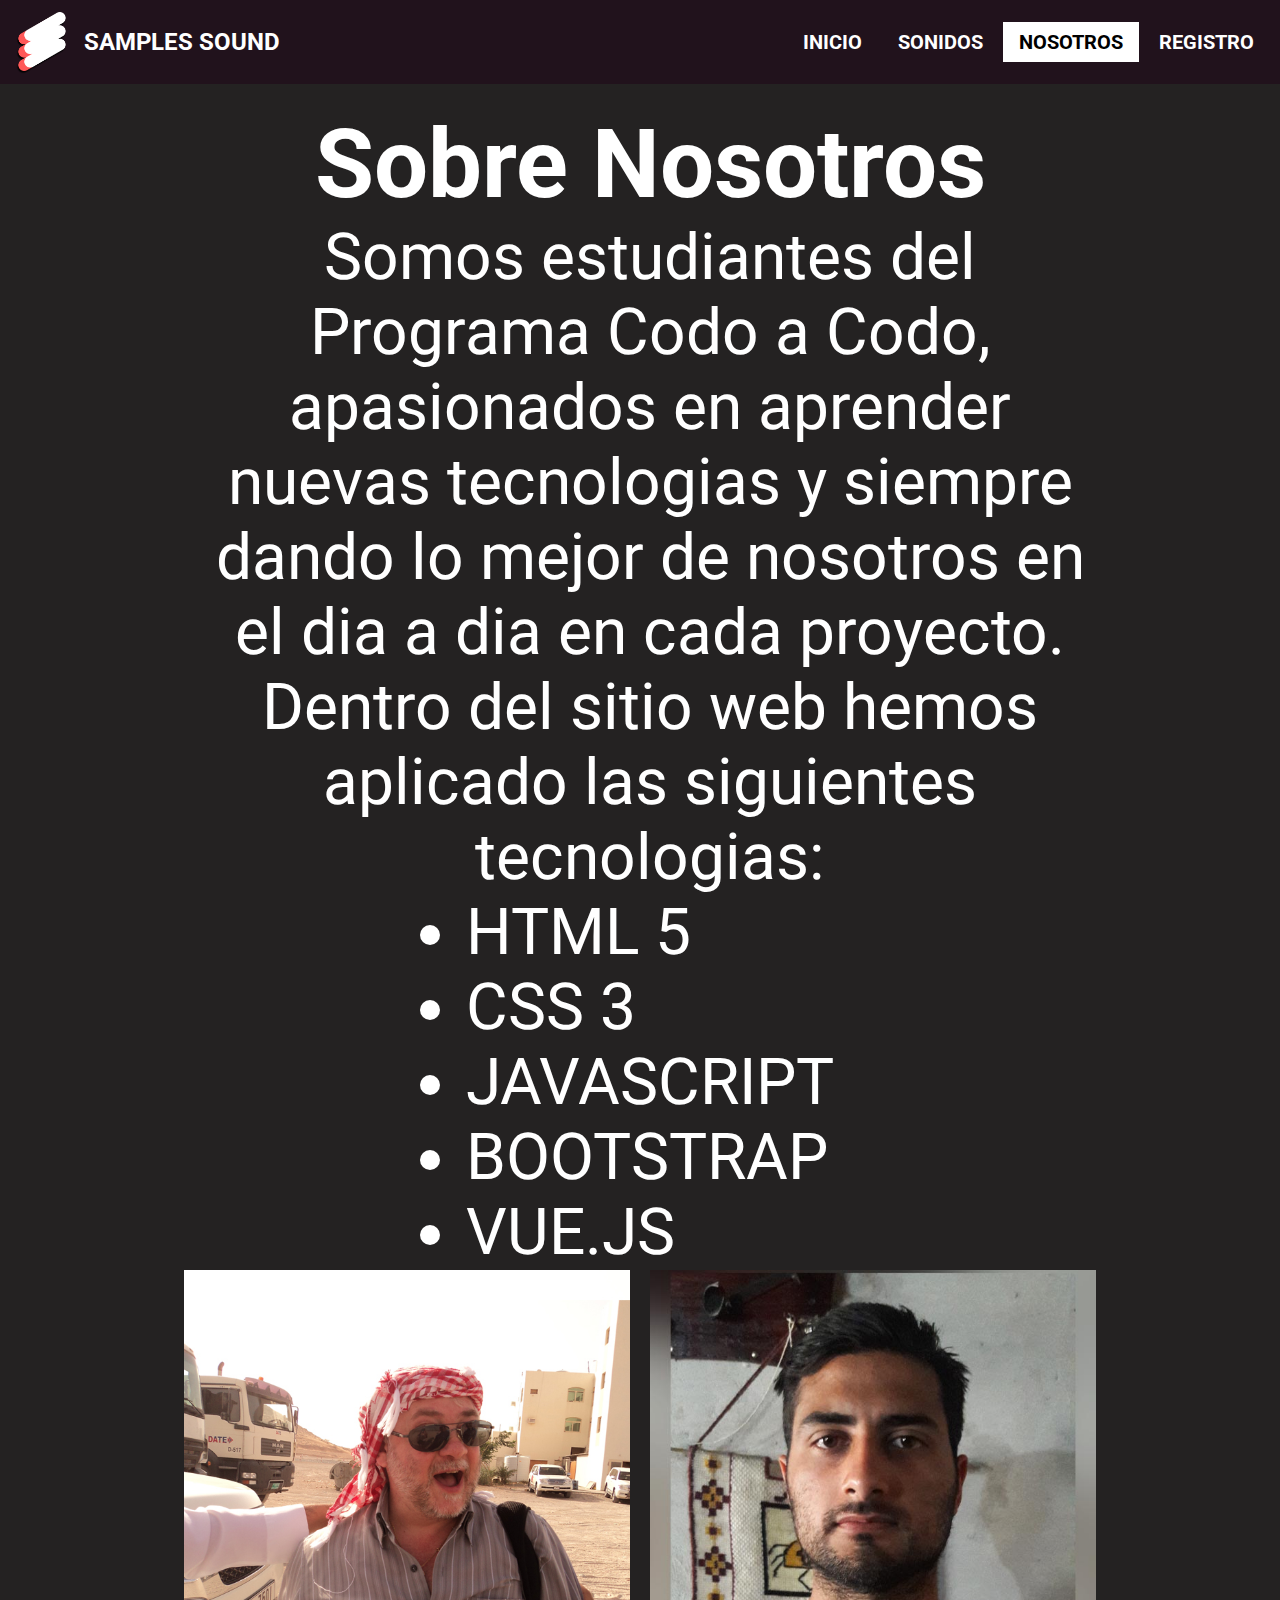
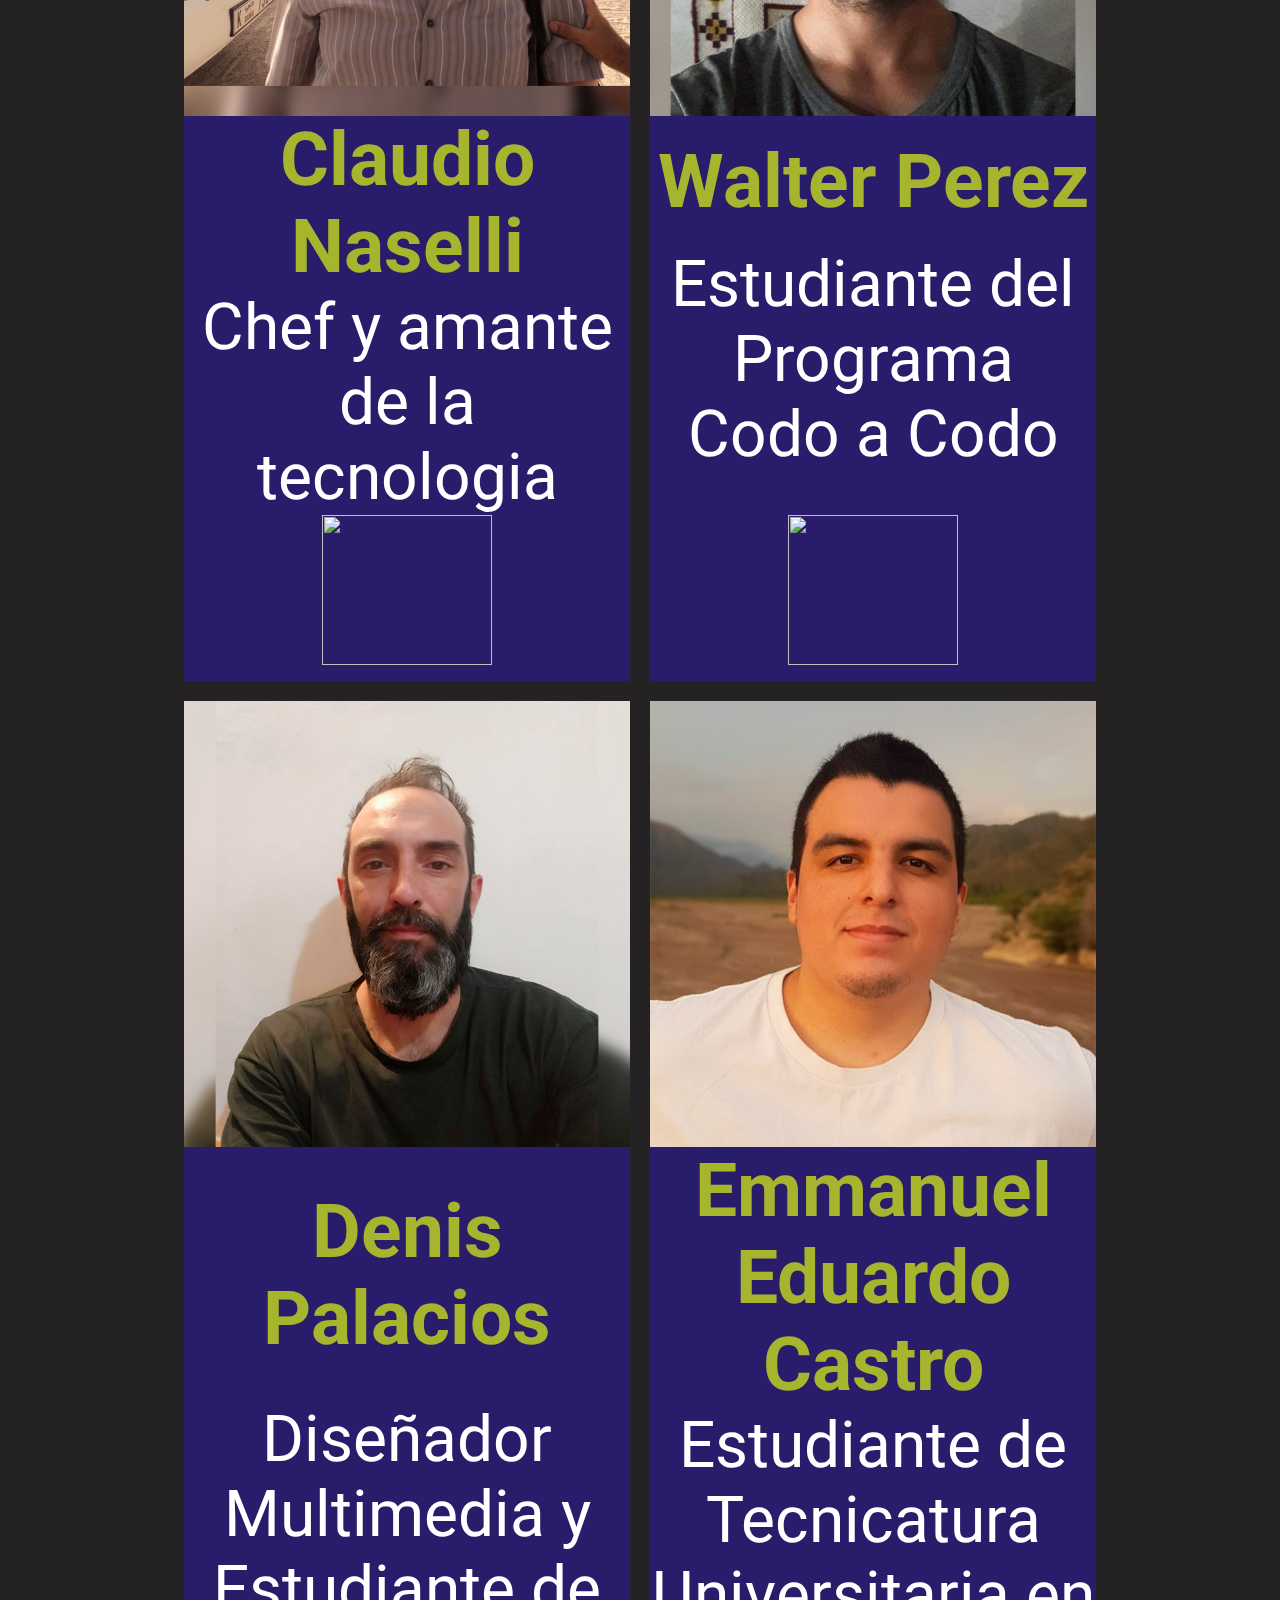
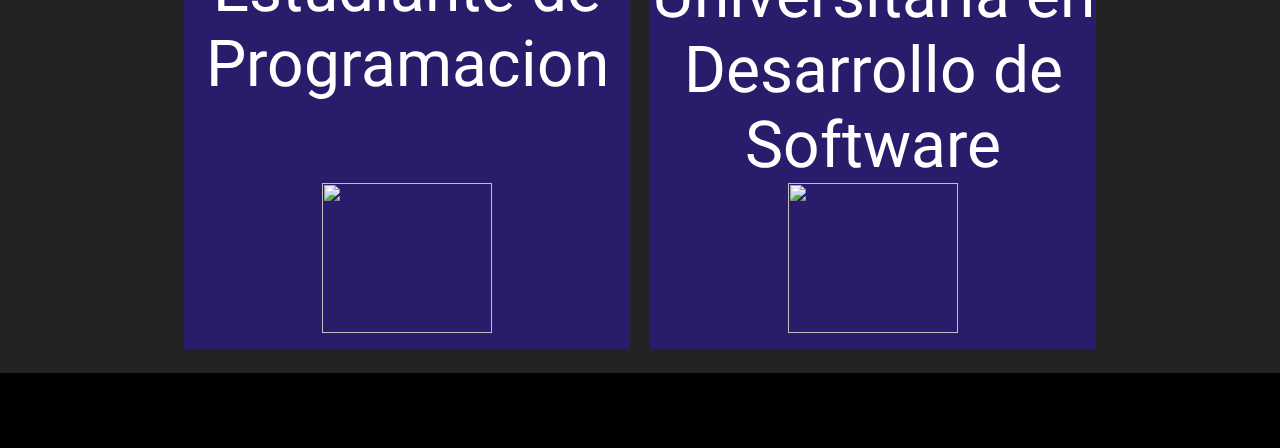
==== nosotros.html @ 94184067 "Añadida/modificada la clase nav-bar en los elementos nav de todos los documentos html" ====
<!DOCTYPE html>
<html lang="en">

<head>
    <meta charset="UTF-8">
    <meta http-equiv="X-UA-Compatible" content="IE=edge">
    <meta name="viewport" content="width=device-width, initial-scale=1.0">
    <link rel="preconnect" href="https://fonts.googleapis.com">
    <link rel="preconnect" href="https://fonts.gstatic.com" crossorigin>
    <link href="https://fonts.googleapis.com/css2?family=Roboto:wght@300&display=swap" rel="stylesheet">
    <link rel="stylesheet" href="css/nosotros.css">
    <title>Samples Sound</title>
</head>

<body>
    <header>
        <a href="/index.html" class="logo">
            <img src="img/logo.png" alt="Logo de la pagina">
            <h2 class="nombre-pagina">Samples Sound</h2>
        </a>
        <div class="contenedor_nav">
            <nav class="nav-bar">
                <a href="/index.html" class="nav-link">Inicio</a>
                <a href="/sound.html" class="nav-link">Sonidos</a>
                <a href="/nosotros.html" class="nav-link">Nosotros</a>
                <a href="/registro.html" class="nav-link">Registro</a>
            </nav>
        </div>
    </header>
    <main id="main">
        <section id="intro">
            <h2 class="section-title">Sobre Nosotros</h2>
            <p class="section-text">
                Somos estudiantes del Programa Codo a Codo, apasionados en aprender nuevas tecnologias y siempre dando lo
                mejor de nosotros en el dia a dia en cada proyecto.
            </p>
            <p class="section-text">Dentro del sitio web hemos aplicado las siguientes tecnologias:</p>
            <div class="lista">
                <ul>
                    <li>HTML 5</li>
                    <li>CSS 3</li>
                    <li>JAVASCRIPT</li>
                    <li>BOOTSTRAP</li>
                    <li>VUE.JS</li>
                </ul>
            </div>
        </section>
        <div class="persons">
            <div class="person">
                <img src="img/claudio.jpg" alt="claudio" class="person-img">
                <h3 class="person-name">Claudio Naselli</h3>
                <p class="person-description">Chef y amante de la tecnologia</p>
                <a href="/" class="person-social">
                    <img src="https://cdn-1.webcatalog.io/catalog/linkedin/linkedin-icon-filled-128.webp"
                        height="150" width="170" >
                </a>
            </div>
            <div class="person">
                <img src="img/w.jpg" alt="walter" class="person-img">
                <h3 class="person-name">Walter Perez</h3>
                <p class="person-description">Estudiante del Programa Codo a Codo</p>
                <a href="/" class="person-social">
                    <img src="https://cdn-1.webcatalog.io/catalog/linkedin/linkedin-icon-filled-128.webp"
                        height="150" width="170">
                </a>
            </div>
            <div class="person">
                <img src="img/denis.jpg" alt="denis" class="person-img">
                <h3 class="person-name">Denis Palacios</h3>
                <p class="person-description">Diseñador Multimedia y Estudiante de Programacion</p>
                <a href="https://www.linkedin.com/in/denis-palacios/" class="person-social">
                    <img
                        src="https://cdn-1.webcatalog.io/catalog/linkedin/linkedin-icon-filled-128.webp" height="150"
                        width="170">
                </a>
            </div>
            <div class="person">
                <img src="img/emmanuel.jpg" alt="emmanuel" class="person-img">
                <h3 class="person-name">Emmanuel Eduardo Castro</h3>
                <p class="person-description">Estudiante de Tecnicatura Universitaria en Desarrollo de Software</p>
                <a href="https://www.linkedin.com/in/emmanuel-eduardo-castro/" class="person-social">
                    <img
                        src="https://cdn-1.webcatalog.io/catalog/linkedin/linkedin-icon-filled-128.webp" height="150"
                        width="170" >
                </a>
            </div>
        </div>
    </main>
    <footer id="idfooter">
    </footer>
    <script src="js/footer.js"></script>
    <script src="js/resaltar.js"></script>
</body>

</html>
---- css/nosotros.css ----
:root{
  --person-bg: #281c6b;
  --person-nameTextColor:#b1c029ec;
  --textColor: #ffffff;
  --headerColor: #21121c;
}
* {
  box-sizing: border-box;
  margin: 0;
  padding: 0;
}
body {
  text-align: center;
  font-family: "Roboto", sans-serif;
  background: #242222;
}
/* HEADER DE EMMANUEL */
header {
  display: flex;
  justify-content: space-between;
  align-items: center;

  min-height: 70px;
  text-transform: uppercase;
  font-weight: bold;

  background-color: var(--headerColor);
  padding: 10px;
}
.navbar {
  display: block;
  line-height: 1.5;
  margin-right: 10px;
}
.nav-link {
  display: inline-block;
  font-size: 20px;
  padding: .5rem 1rem
}
.logo {
  display: flex;
  align-items: center;
}
.logo img {
  height: 64px;
  margin-right: 10px;
}
a {
  text-decoration: none;
  color: #ffffff;
}
nav a {
  padding-right: 10px;
}
.contenedor_nav nav>a:hover {
  transform: translateY(-5px);
  transition: 500ms;
}
.nombre-pagina{
  font-size: 24px;
}
/* FIN HEADER EMMANUEL */
#main{
  display: flex;
  flex-direction: column;
  color: var(--textColor);
  font-size: 4rem;
  max-width: 960px;
  margin: 0 auto;
  padding: 1.5rem;
}
#intro{
  display: flex;
  flex-direction: column;
  padding-left: 20px;
  align-items: center;
}
.lista{
  text-align: left;
}
.persons{
  display: grid;
  grid-template-columns: 1fr 1fr;
  justify-content: center;
  gap: 20px;
  max-width: 100%;
}
.person{
  background-color: var(--person-bg);
  display: grid;
  grid-template-columns: 1fr;
  justify-content: center;
  align-items: flex-start;
}
.person-name{
  color: var(--person-nameTextColor);
}
.person-img{
  max-width: 100%;
}
.person-social{
  align-self: flex-end;
}
/* footer denis */
#idfooter {
  background-color: black;
  color: white;
  text-align: center;
  font-size: 38px;
  padding: 15px;
  width: 100%;
  left: 0;
  bottom: 0;
  padding: 20px;
  height: 75px;
  margin-top: 0;
}
/*fin footer*/
@media screen and (max-width: 1600px) {
  /* nav {
    padding: 30px 0px;
  } */
}
@media screen and (max-width: 1024px) {
  /* nav {
    padding: 20px 0px;
  } */
}
@media screen and (max-width: 700px) {
  header {
    flex-direction: column;
  }
  /* nav {
    padding: 10px 0px;
  } */
  #idfooter{
    font-size: 24px;
  }
}
@media screen and (max-width: 500px){
  #idfooter>p{
    padding: 0;
  }
  .persons{
    grid-template-columns: 1fr;
  }
}
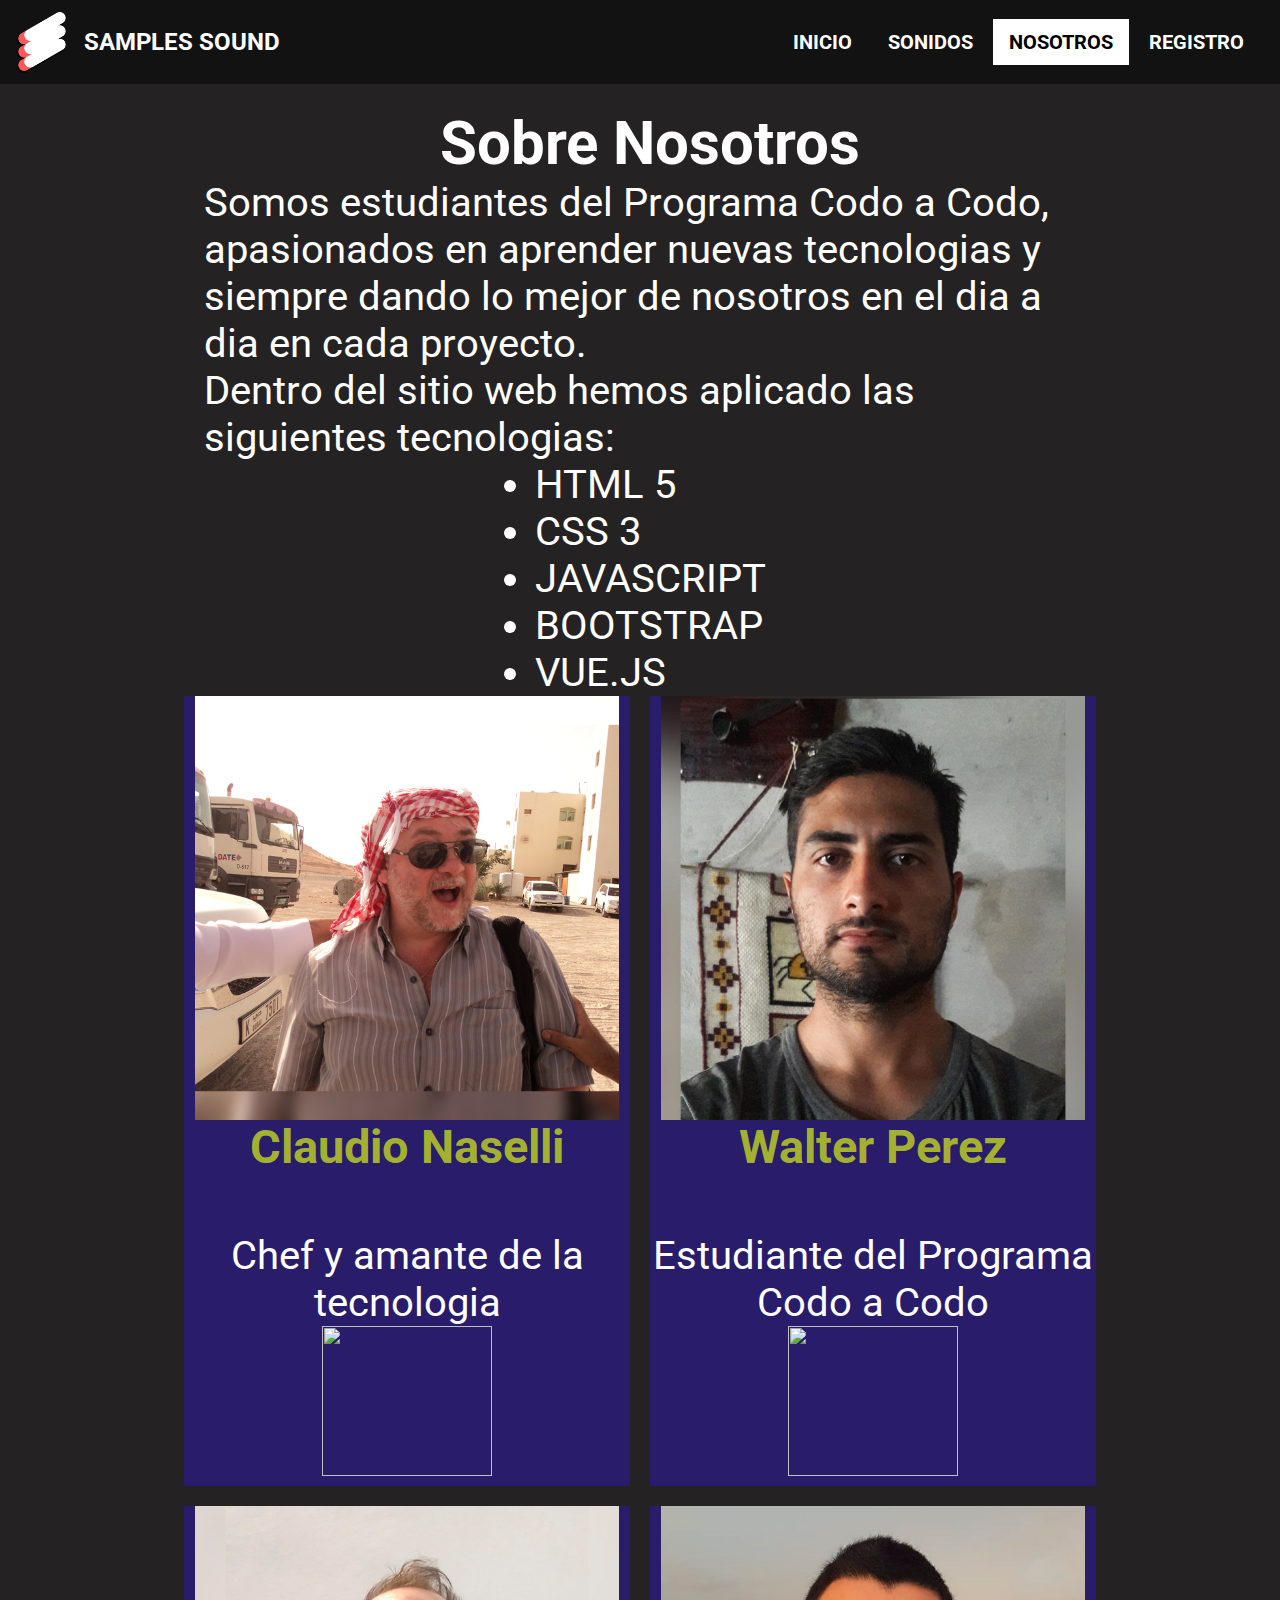
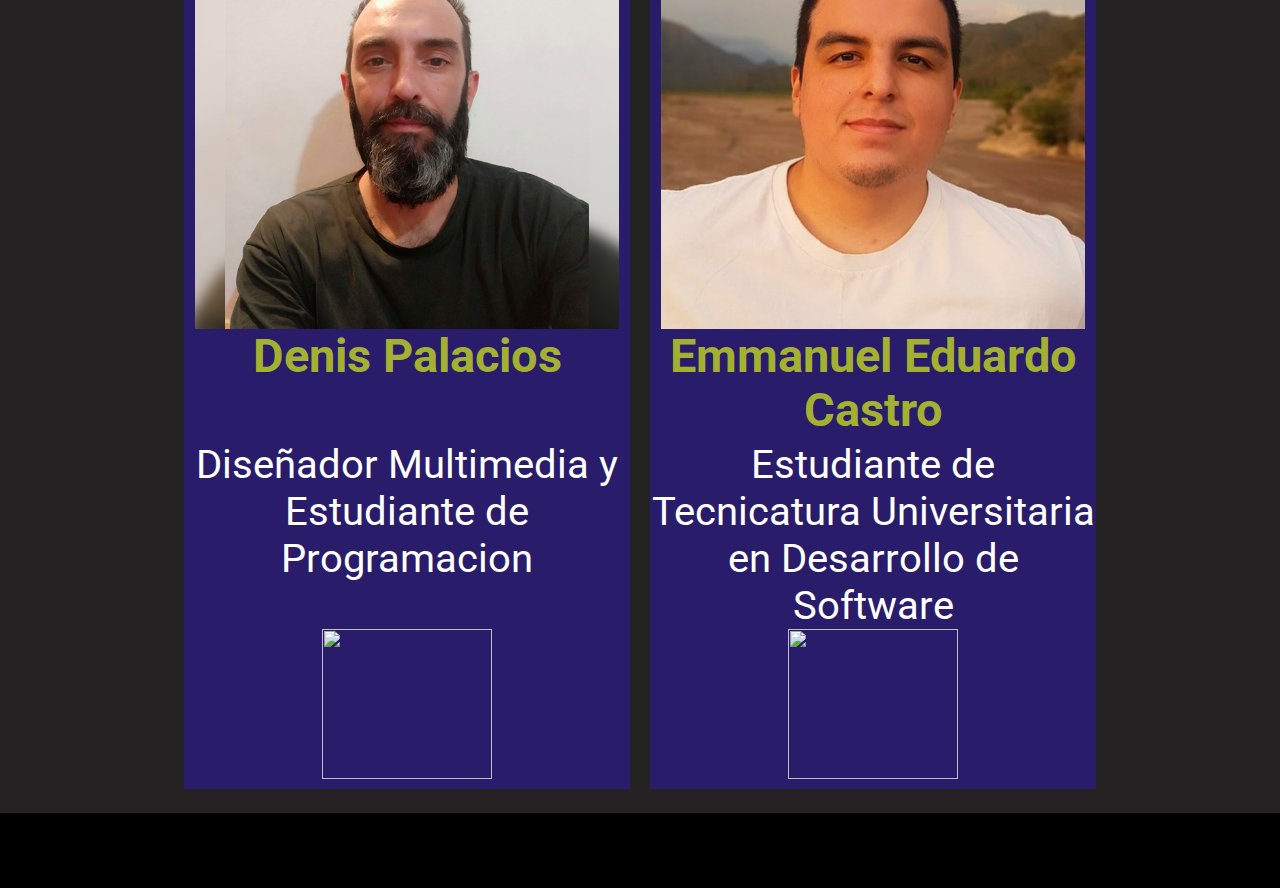
==== commit 5d9a7e1a: "Agregado el favicon y el titulo en cada head de todos los documentos html" ====
--- a/nosotros.html
+++ b/nosotros.html
@@ -5,6 +5,8 @@
     <meta charset="UTF-8">
     <meta http-equiv="X-UA-Compatible" content="IE=edge">
     <meta name="viewport" content="width=device-width, initial-scale=1.0">
+    <title>Nosotros - Samples Web</title>
+    <link rel="icon" href="img/logo.png" type="image/png" sizes="16x16">
     <link rel="preconnect" href="https://fonts.googleapis.com">
     <link rel="preconnect" href="https://fonts.gstatic.com" crossorigin>
     <link href="https://fonts.googleapis.com/css2?family=Roboto:wght@300&display=swap" rel="stylesheet">
--- a/css/nosotros.css
+++ b/css/nosotros.css
@@ -2,7 +2,7 @@
   --person-bg: #281c6b;
   --person-nameTextColor:#b1c029ec;
   --textColor: #ffffff;
-  --headerColor: #21121c;
+  --headerColor: #121212;
 }
 * {
   box-sizing: border-box;
@@ -10,7 +10,6 @@
   padding: 0;
 }
 body {
-  text-align: center;
   font-family: "Roboto", sans-serif;
   background: #242222;
 }
@@ -27,7 +26,7 @@
   background-color: var(--headerColor);
   padding: 10px;
 }
-.navbar {
+.nav-bar {
   display: block;
   line-height: 1.5;
   margin-right: 10px;
@@ -64,7 +63,7 @@
   display: flex;
   flex-direction: column;
   color: var(--textColor);
-  font-size: 4rem;
+  font-size: 40px;
   max-width: 960px;
   margin: 0 auto;
   padding: 1.5rem;
@@ -81,22 +80,27 @@
 .persons{
   display: grid;
   grid-template-columns: 1fr 1fr;
-  justify-content: center;
+  justify-items: center;
   gap: 20px;
   max-width: 100%;
+  text-align: center;
 }
 .person{
   background-color: var(--person-bg);
   display: grid;
   grid-template-columns: 1fr;
-  justify-content: center;
-  align-items: flex-start;
+  grid-template-rows: auto 112px 0.5fr 0.5fr;
+  justify-items: center;
 }
 .person-name{
   color: var(--person-nameTextColor);
+  align-self: flex-start;
+}
+.person-description{
+  justify-self: center;
 }
 .person-img{
-  max-width: 100%;
+  max-width: 95%;
 }
 .person-social{
   align-self: flex-end;
@@ -117,31 +121,38 @@
 }
 /*fin footer*/
 @media screen and (max-width: 1600px) {
-  /* nav {
-    padding: 30px 0px;
-  } */
+  /**/
 }
 @media screen and (max-width: 1024px) {
-  /* nav {
-    padding: 20px 0px;
-  } */
+  /**/
 }
-@media screen and (max-width: 700px) {
+@media screen and (max-width: 800px) {
   header {
     flex-direction: column;
   }
-  /* nav {
-    padding: 10px 0px;
-  } */
   #idfooter{
     font-size: 24px;
+  }
+  .persons{
+    font-size: 30px;
+  }
+  .person-description{
+    align-self: flex-start;
+  }
+}
+@media screen and (max-width:720px){
+  .nav-bar{
+      display: flex;
+      flex-wrap: wrap;
+      justify-content: center;
+  }
+  .persons{
+    grid-template-columns: 1fr;
+    font-size: 30px;
   }
 }
 @media screen and (max-width: 500px){
   #idfooter>p{
     padding: 0;
   }
-  .persons{
-    grid-template-columns: 1fr;
-  }
 }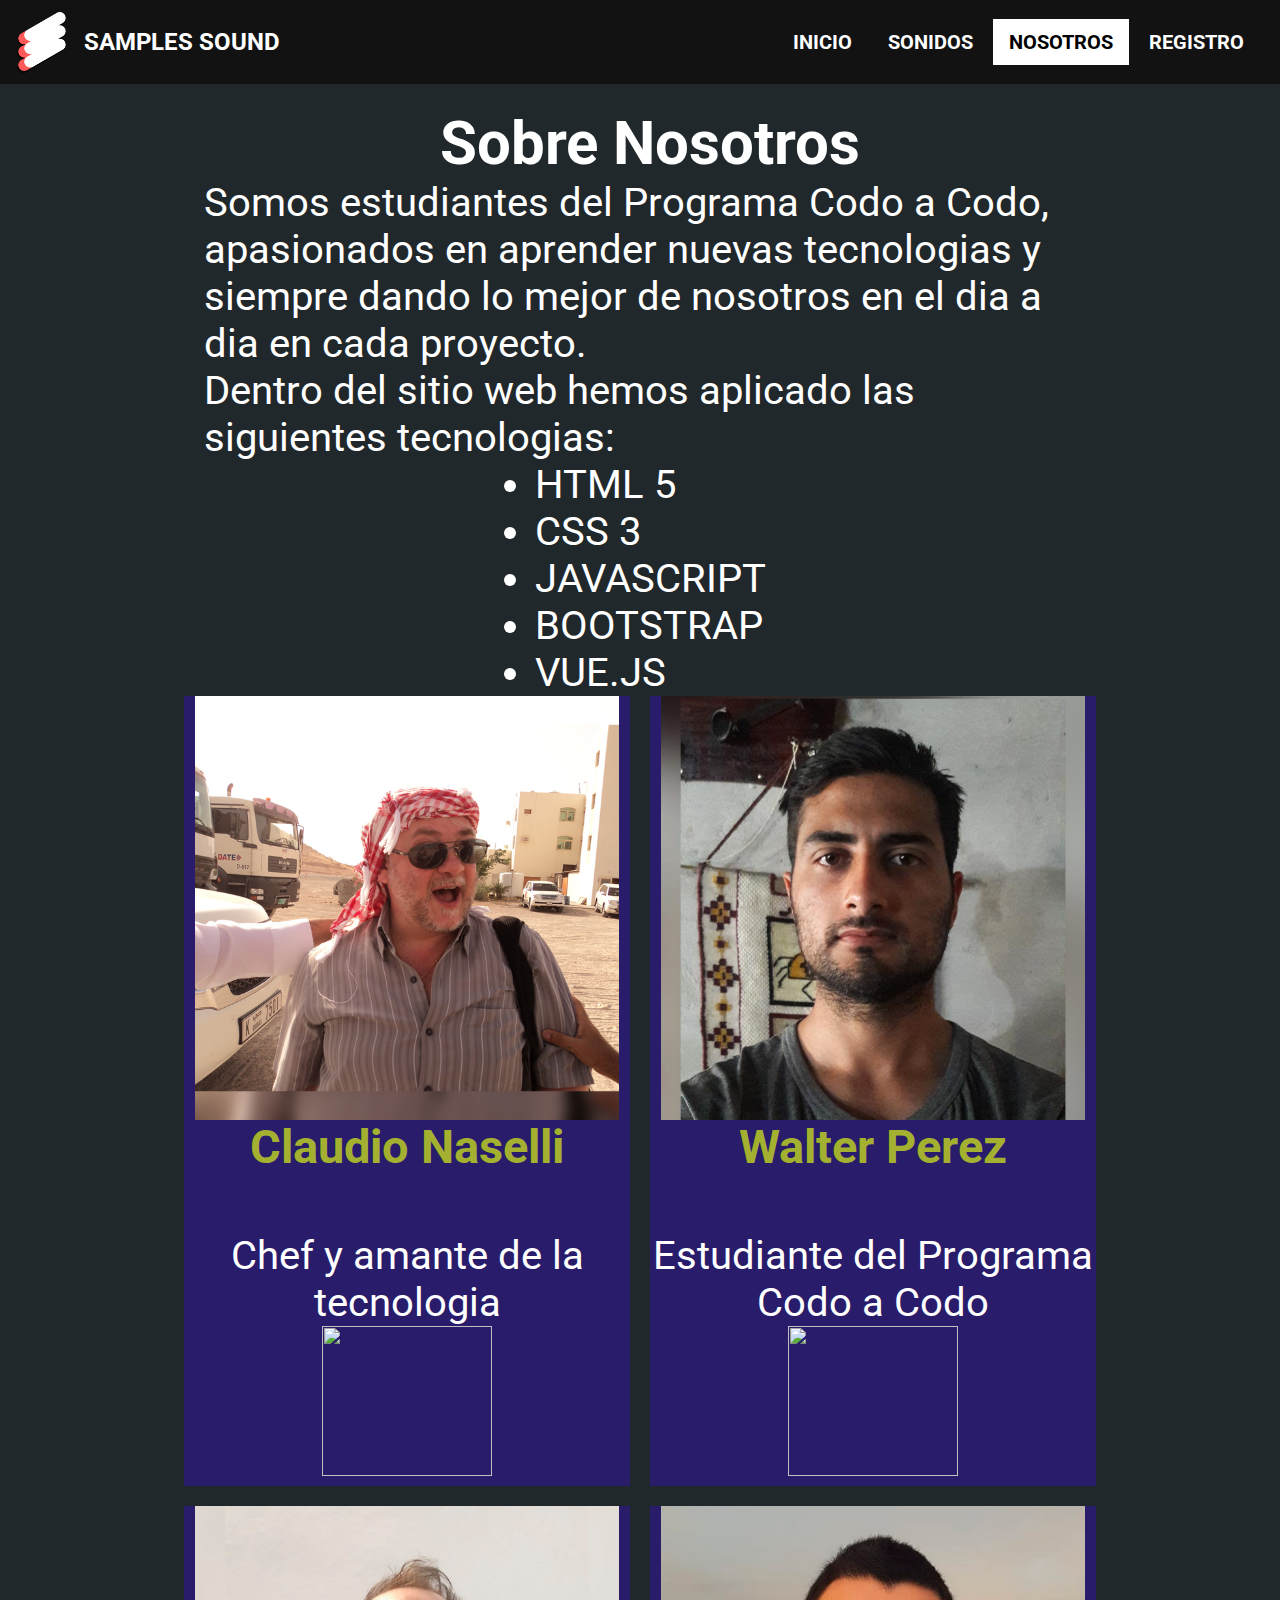
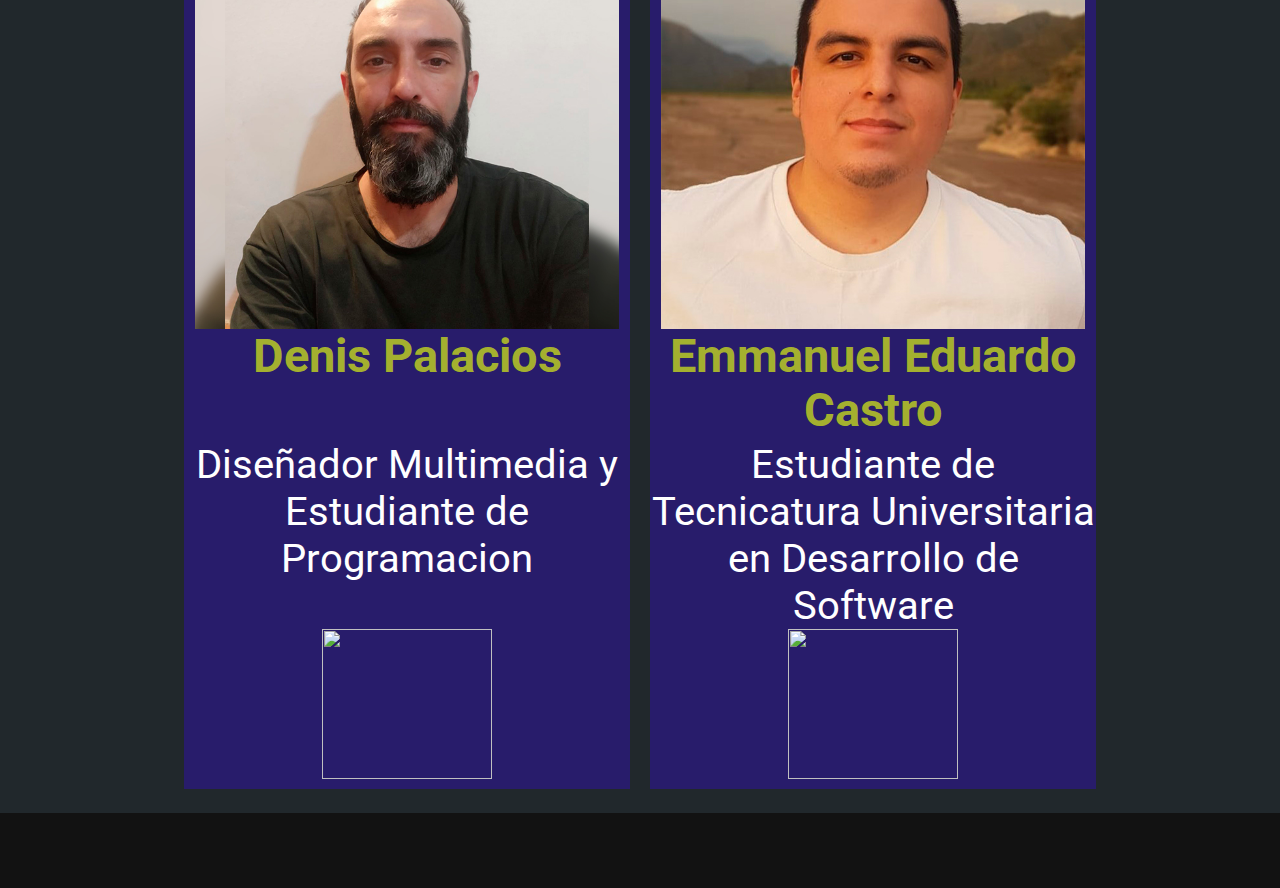
==== commit cddfb37a: "Añadido un segundo menu que se muestra en resoluciones de hasta 500px.Se añadió la etiqueta link par" ====
--- a/nosotros.html
+++ b/nosotros.html
@@ -10,23 +10,38 @@
     <link rel="preconnect" href="https://fonts.googleapis.com">
     <link rel="preconnect" href="https://fonts.gstatic.com" crossorigin>
     <link href="https://fonts.googleapis.com/css2?family=Roboto:wght@300&display=swap" rel="stylesheet">
+    <link rel="stylesheet" href="styles.css">
     <link rel="stylesheet" href="css/nosotros.css">
     <title>Samples Sound</title>
 </head>
 
 <body>
     <header>
-        <a href="/index.html" class="logo">
-            <img src="img/logo.png" alt="Logo de la pagina">
-            <h2 class="nombre-pagina">Samples Sound</h2>
-        </a>
-        <div class="contenedor_nav">
-            <nav class="nav-bar">
-                <a href="/index.html" class="nav-link">Inicio</a>
-                <a href="/sound.html" class="nav-link">Sonidos</a>
-                <a href="/nosotros.html" class="nav-link">Nosotros</a>
-                <a href="/registro.html" class="nav-link">Registro</a>
-            </nav>
+        <div id="menu-principal">
+            <a href="/index.html" class="logo">
+                <img src="img/logo.png" alt="Logo de la pagina">
+                <h2 class="nombre-pagina">Samples Sound</h2>
+            </a>
+            <div class="contenedor_nav">
+                <nav class="nav-bar">
+                    <a href="/index.html" class="nav-link">Inicio</a>
+                    <a href="/sound.html" class="nav-link">Sonidos</a>
+                    <a href="/nosotros.html" class="nav-link">Nosotros</a>
+                    <a href="/registro.html" class="nav-link">Registro</a>
+                </nav>
+            </div>
+        </div>
+        <div id="menu-secundario">
+            <a href="/index.html" class="logo">
+                <img src="img/logo.png" alt="Logo de la pagina">
+                <h2 class="nombre-pagina">Samples Sound</h2>
+            </a>
+            <div id="menu-secundario-links">
+                <a class="nav-link" href="/index.html">Inicio</a>
+                <a class="nav-link" href="/sound.html">Sonidos</a>
+                <a class="nav-link" href="/nosotros.html">Nosotros</a>
+                <a class="nav-link" href="/registro.html">Registro</a>
+            </div>
         </div>
     </header>
     <main id="main">
--- a/styles.css
+++ b/styles.css
@@ -0,0 +1,146 @@
+/*ESTILOS GENERALES A TODOS LOS HTML*/
+:root{
+    --body-bgColor: #21282c;
+    --button-bgColor: #009ee2;
+    --header-bgColor: #121212;
+    --footer-bgColor: #121212;
+    --body-textColor: #ffffff;
+}
+*{
+    box-sizing: border-box;
+    padding: 0;
+    margin: 0;
+}
+body{
+    background-color: var(--body-bgColor);
+    font-family: "Roboto", sans-serif;
+    color: var(--body-textColor)
+}
+/*HEADER*/
+.nav-bar {
+    display: block;
+    line-height: 1.5;
+    margin-right: 10px;
+  }
+  .nav-link {
+    display: inline-block;
+    font-size: 20px;
+    padding: .5rem 1rem
+  }
+  .logo {
+    display: flex;
+    align-items: center;
+  }
+  .logo img {
+    height: 64px;
+    margin-right: 10px;
+  }
+  header{
+    background-color: var(--header-bgColor);
+  }
+  header a {
+    text-decoration: none;
+    color: #ffffff;
+  }
+  header a:hover {
+    text-decoration: none;
+    color: #ffffff;
+  }
+  nav a {
+    padding-right: 10px;
+  }
+  .contenedor_nav nav>a:hover {
+    transform: translateY(-5px);
+    transition: 500ms;
+  }
+  .nombre-pagina{
+    font-size: 24px;
+  }
+  .nav-bar>.nav-link{
+    text-decoration: none;
+    color: inherit;
+  }
+#menu-principal{
+    display: flex;
+    justify-content: space-between;
+    align-items: center;
+
+    min-height: 70px;
+    text-transform: uppercase;
+    font-weight: bold;
+
+    background-color: var(--header-bgColor);
+    padding: 10px;
+}
+#menu-secundario{
+    display: none;
+    flex-direction: column;
+    align-items: center;
+    justify-content: flex-start;
+    color: inherit;
+    font-size: 24px;
+    padding-left: 2rem;
+    text-transform: uppercase;
+}
+#menu-secundario>img{
+    width: 64px;
+    cursor: pointer;
+}
+#menu-secundario-links{
+    display: none;
+    width: 100%;
+    justify-content: space-evenly;
+}
+#menu-secundario:hover>#menu-secundario-links{
+    display: flex;
+}
+/*FIN HEADER*/
+/*FOOTER DENIS*/
+#idfooter {
+    background-color: var(--footer-bgColor);
+    color: white;
+    text-align: center;
+    font-size: 10px;
+    padding: 15px;
+    width: 100%;
+    left: 0;
+    bottom: 0;
+    padding: 20px;
+    height: 75px;
+    margin-top: 0;
+    font-size: 38px;
+}
+/*FIN FOOTER DENIS*/
+/*BREAKPOINTS*/
+@media screen and (max-width: 800px){
+    #menu-principal{
+        flex-direction: column;
+    }
+    #idfooter{
+        font-size: 24px;
+    }
+}
+@media screen and ( max-width: 720px){
+    .nav-bar{
+        display: flex;
+        flex-wrap: wrap;
+        justify-content: center;
+    }
+
+}
+@media screen and (max-width: 500px) {
+    #menu-principal{
+        display: none;
+    }
+    #menu-secundario{
+        display: flex;
+        padding: 0 10px;
+    }
+}
+@media screen and ( max-width: 420px){
+    #menu-secundario:hover>#menu-secundario-links{
+        display: grid;
+        grid-template-columns: 1fr 1fr;
+        justify-items: center;
+    }
+}--- a/css/nosotros.css
+++ b/css/nosotros.css
@@ -1,68 +1,11 @@
 :root{
-  --person-bg: #281c6b;
-  --person-nameTextColor:#b1c029ec;
-  --textColor: #ffffff;
-  --headerColor: #121212;
+  --person-bgColor: #281c6b;
+  --personName-textColor:#b1c029ec;
 }
-* {
-  box-sizing: border-box;
-  margin: 0;
-  padding: 0;
-}
-body {
-  font-family: "Roboto", sans-serif;
-  background: #242222;
-}
-/* HEADER DE EMMANUEL */
-header {
-  display: flex;
-  justify-content: space-between;
-  align-items: center;
-
-  min-height: 70px;
-  text-transform: uppercase;
-  font-weight: bold;
-
-  background-color: var(--headerColor);
-  padding: 10px;
-}
-.nav-bar {
-  display: block;
-  line-height: 1.5;
-  margin-right: 10px;
-}
-.nav-link {
-  display: inline-block;
-  font-size: 20px;
-  padding: .5rem 1rem
-}
-.logo {
-  display: flex;
-  align-items: center;
-}
-.logo img {
-  height: 64px;
-  margin-right: 10px;
-}
-a {
-  text-decoration: none;
-  color: #ffffff;
-}
-nav a {
-  padding-right: 10px;
-}
-.contenedor_nav nav>a:hover {
-  transform: translateY(-5px);
-  transition: 500ms;
-}
-.nombre-pagina{
-  font-size: 24px;
-}
-/* FIN HEADER EMMANUEL */
 #main{
   display: flex;
   flex-direction: column;
-  color: var(--textColor);
+  color: inherit;
   font-size: 40px;
   max-width: 960px;
   margin: 0 auto;
@@ -86,14 +29,14 @@
   text-align: center;
 }
 .person{
-  background-color: var(--person-bg);
+  background-color: var(--person-bgColor);
   display: grid;
   grid-template-columns: 1fr;
   grid-template-rows: auto 112px 0.5fr 0.5fr;
   justify-items: center;
 }
 .person-name{
-  color: var(--person-nameTextColor);
+  color: var(--personName-textColor);
   align-self: flex-start;
 }
 .person-description{
@@ -105,34 +48,7 @@
 .person-social{
   align-self: flex-end;
 }
-/* footer denis */
-#idfooter {
-  background-color: black;
-  color: white;
-  text-align: center;
-  font-size: 38px;
-  padding: 15px;
-  width: 100%;
-  left: 0;
-  bottom: 0;
-  padding: 20px;
-  height: 75px;
-  margin-top: 0;
-}
-/*fin footer*/
-@media screen and (max-width: 1600px) {
-  /**/
-}
-@media screen and (max-width: 1024px) {
-  /**/
-}
 @media screen and (max-width: 800px) {
-  header {
-    flex-direction: column;
-  }
-  #idfooter{
-    font-size: 24px;
-  }
   .persons{
     font-size: 30px;
   }
@@ -141,18 +57,8 @@
   }
 }
 @media screen and (max-width:720px){
-  .nav-bar{
-      display: flex;
-      flex-wrap: wrap;
-      justify-content: center;
-  }
   .persons{
     grid-template-columns: 1fr;
     font-size: 30px;
   }
-}
-@media screen and (max-width: 500px){
-  #idfooter>p{
-    padding: 0;
-  }
 }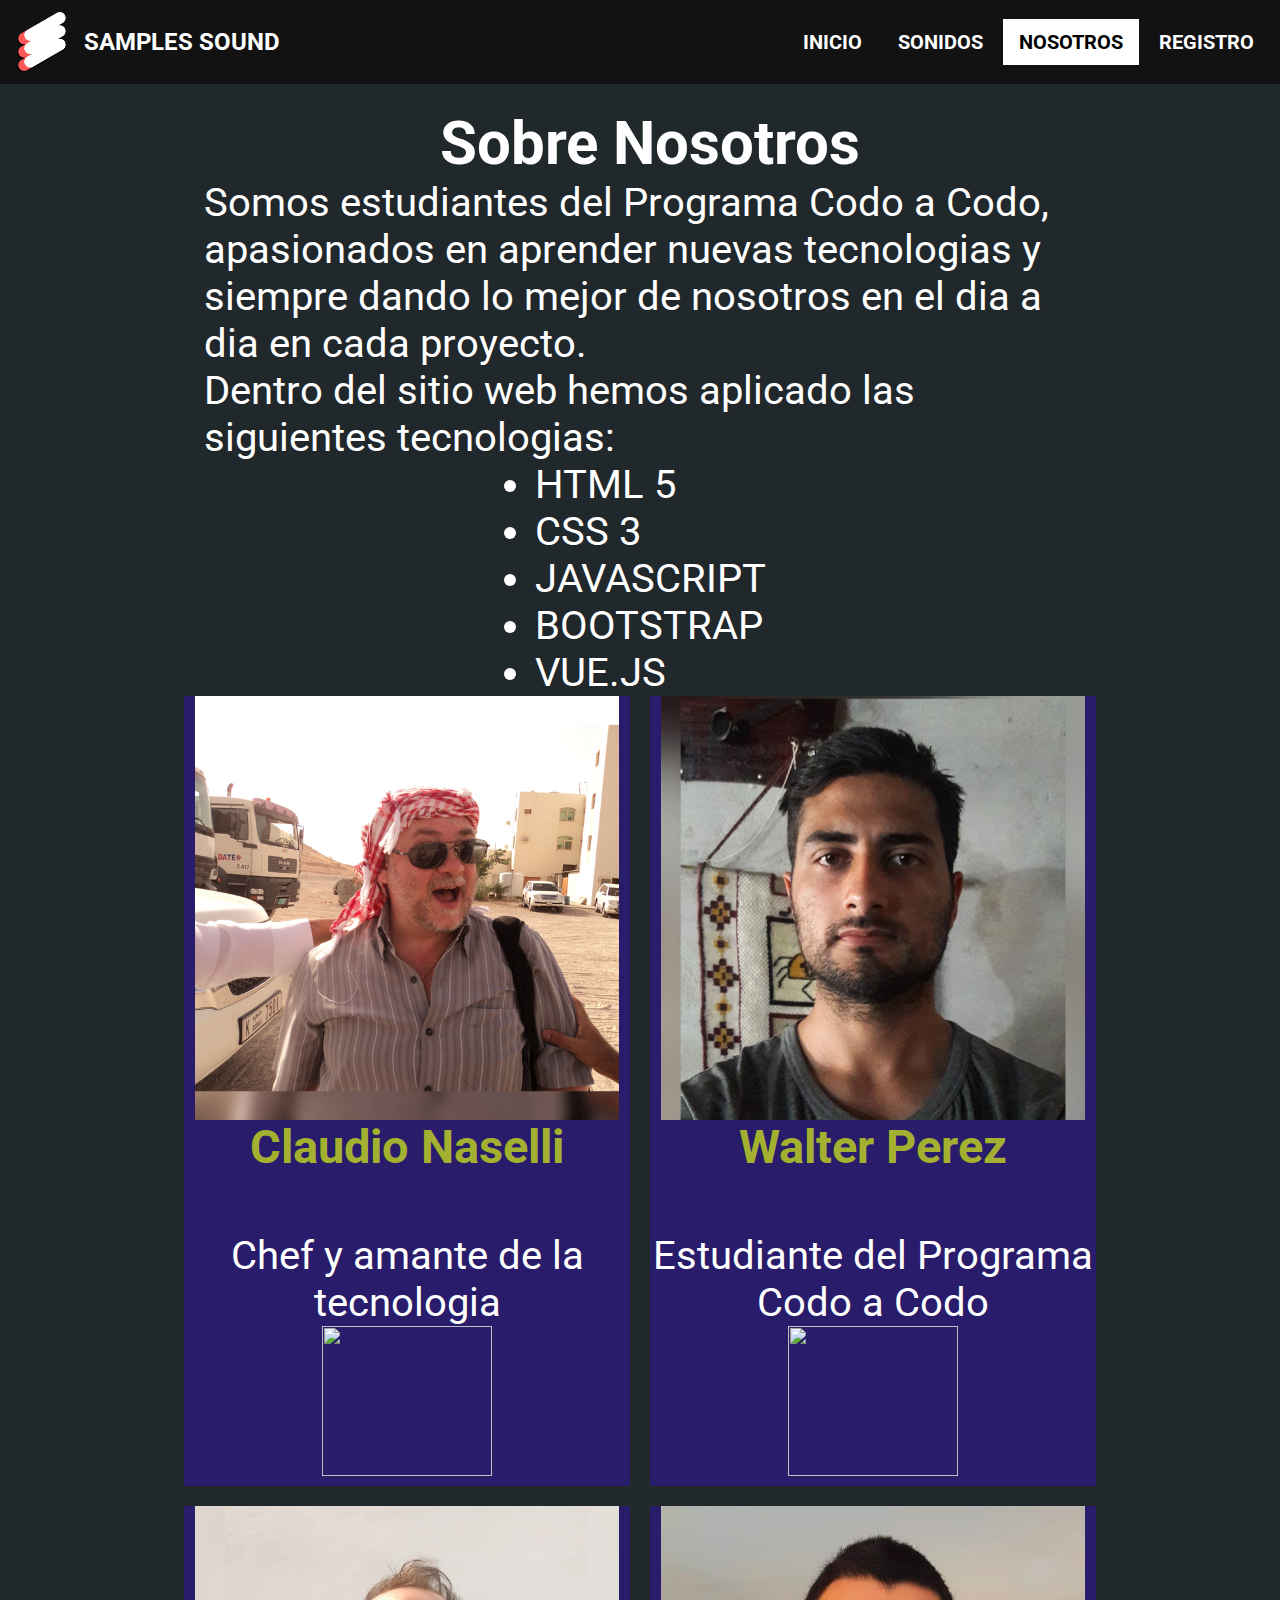
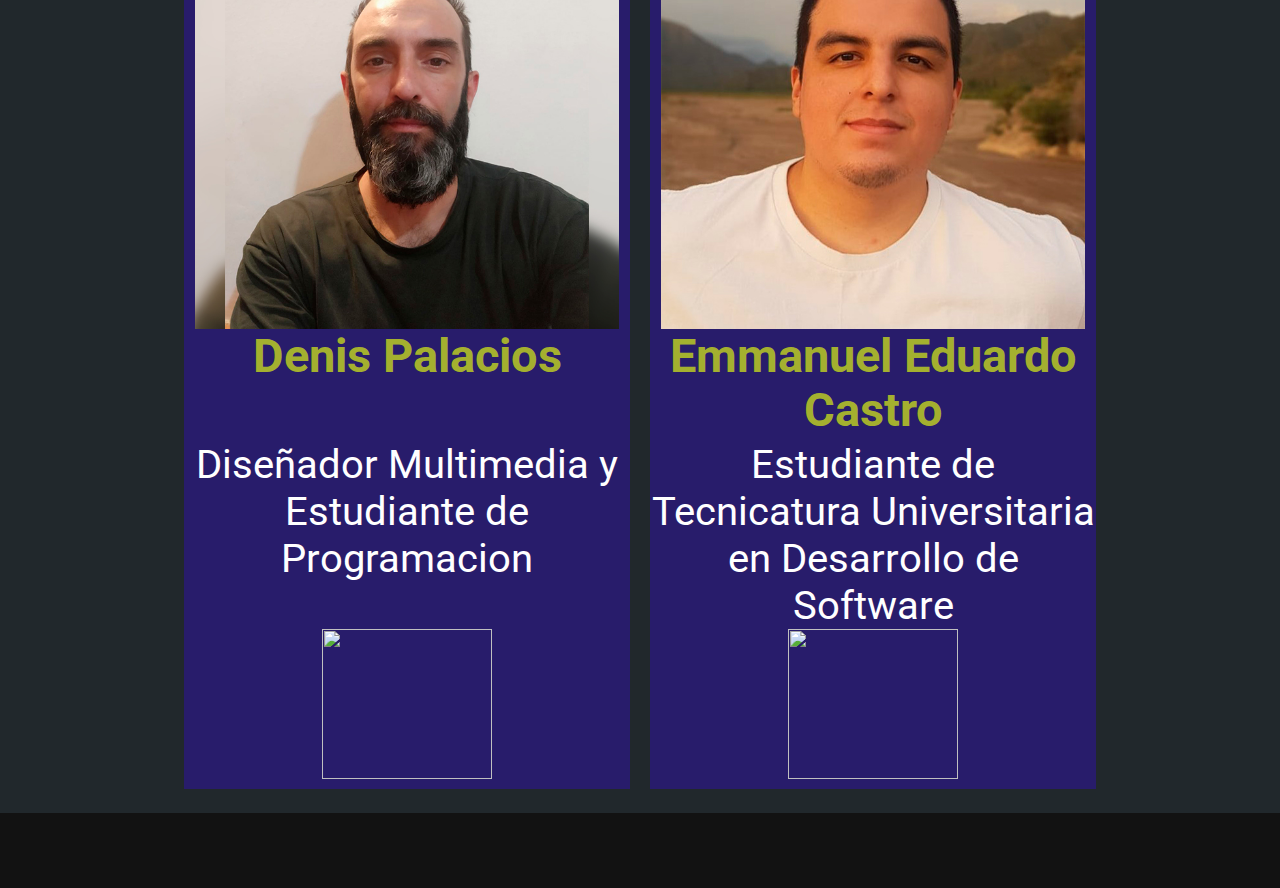
==== commit b310b264: "Eliminado el elemento con clase .contenedor-nav por considerarse innecesario" ====
--- a/nosotros.html
+++ b/nosotros.html
@@ -22,21 +22,20 @@
                 <img src="img/logo.png" alt="Logo de la pagina">
                 <h2 class="nombre-pagina">Samples Sound</h2>
             </a>
-            <div class="contenedor_nav">
-                <nav class="nav-bar">
-                    <a href="/index.html" class="nav-link">Inicio</a>
-                    <a href="/sound.html" class="nav-link">Sonidos</a>
-                    <a href="/nosotros.html" class="nav-link">Nosotros</a>
-                    <a href="/registro.html" class="nav-link">Registro</a>
-                </nav>
-            </div>
+            <nav class="nav-bar">
+                <a href="/index.html" class="nav-link">Inicio</a>
+                <a href="/sound.html" class="nav-link">Sonidos</a>
+                <a href="/nosotros.html" class="nav-link">Nosotros</a>
+                <a href="/registro.html" class="nav-link">Registro</a>
+            </nav>
         </div>
-        <div id="menu-secundario">
+        <div id="menu-secundario" class="displayNone">
             <a href="/index.html" class="logo">
                 <img src="img/logo.png" alt="Logo de la pagina">
                 <h2 class="nombre-pagina">Samples Sound</h2>
             </a>
-            <div id="menu-secundario-links">
+            <img id="desplegar-menu" src="img/icons/icons8-chevron-abajo-en-círculo-64.png">
+            <div id="menu-secundario-links" class="displayNone">
                 <a class="nav-link" href="/index.html">Inicio</a>
                 <a class="nav-link" href="/sound.html">Sonidos</a>
                 <a class="nav-link" href="/nosotros.html">Nosotros</a>
@@ -48,7 +47,8 @@
         <section id="intro">
             <h2 class="section-title">Sobre Nosotros</h2>
             <p class="section-text">
-                Somos estudiantes del Programa Codo a Codo, apasionados en aprender nuevas tecnologias y siempre dando lo
+                Somos estudiantes del Programa Codo a Codo, apasionados en aprender nuevas tecnologias y siempre dando
+                lo
                 mejor de nosotros en el dia a dia en cada proyecto.
             </p>
             <p class="section-text">Dentro del sitio web hemos aplicado las siguientes tecnologias:</p>
@@ -68,8 +68,8 @@
                 <h3 class="person-name">Claudio Naselli</h3>
                 <p class="person-description">Chef y amante de la tecnologia</p>
                 <a href="/" class="person-social">
-                    <img src="https://cdn-1.webcatalog.io/catalog/linkedin/linkedin-icon-filled-128.webp"
-                        height="150" width="170" >
+                    <img src="https://cdn-1.webcatalog.io/catalog/linkedin/linkedin-icon-filled-128.webp" height="150"
+                        width="170">
                 </a>
             </div>
             <div class="person">
@@ -77,8 +77,8 @@
                 <h3 class="person-name">Walter Perez</h3>
                 <p class="person-description">Estudiante del Programa Codo a Codo</p>
                 <a href="/" class="person-social">
-                    <img src="https://cdn-1.webcatalog.io/catalog/linkedin/linkedin-icon-filled-128.webp"
-                        height="150" width="170">
+                    <img src="https://cdn-1.webcatalog.io/catalog/linkedin/linkedin-icon-filled-128.webp" height="150"
+                        width="170">
                 </a>
             </div>
             <div class="person">
@@ -86,8 +86,7 @@
                 <h3 class="person-name">Denis Palacios</h3>
                 <p class="person-description">Diseñador Multimedia y Estudiante de Programacion</p>
                 <a href="https://www.linkedin.com/in/denis-palacios/" class="person-social">
-                    <img
-                        src="https://cdn-1.webcatalog.io/catalog/linkedin/linkedin-icon-filled-128.webp" height="150"
+                    <img src="https://cdn-1.webcatalog.io/catalog/linkedin/linkedin-icon-filled-128.webp" height="150"
                         width="170">
                 </a>
             </div>
@@ -96,9 +95,8 @@
                 <h3 class="person-name">Emmanuel Eduardo Castro</h3>
                 <p class="person-description">Estudiante de Tecnicatura Universitaria en Desarrollo de Software</p>
                 <a href="https://www.linkedin.com/in/emmanuel-eduardo-castro/" class="person-social">
-                    <img
-                        src="https://cdn-1.webcatalog.io/catalog/linkedin/linkedin-icon-filled-128.webp" height="150"
-                        width="170" >
+                    <img src="https://cdn-1.webcatalog.io/catalog/linkedin/linkedin-icon-filled-128.webp" height="150"
+                        width="170">
                 </a>
             </div>
         </div>
@@ -106,7 +104,7 @@
     <footer id="idfooter">
     </footer>
     <script src="js/footer.js"></script>
-    <script src="js/resaltar.js"></script>
+    <script src="js/operacionesDeMenu.js"></script>
 </body>
 
 </html>--- a/styles.css
+++ b/styles.css
@@ -1,146 +1,227 @@
 /*ESTILOS GENERALES A TODOS LOS HTML*/
-:root{
-    --body-bgColor: #21282c;
-    --button-bgColor: #009ee2;
-    --header-bgColor: #121212;
-    --footer-bgColor: #121212;
-    --body-textColor: #ffffff;
-}
-*{
-    box-sizing: border-box;
-    padding: 0;
-    margin: 0;
-}
-body{
-    background-color: var(--body-bgColor);
-    font-family: "Roboto", sans-serif;
-    color: var(--body-textColor)
-}
+:root {
+  --body-bgColor: #21282c;
+  --header-bgColor: #121212;
+  --footer-bgColor: #121212;
+  --body-textColor: #ffffff;
+}
+
+* {
+  box-sizing: border-box;
+  padding: 0;
+  margin: 0;
+}
+
+body {
+  background-color: var(--body-bgColor);
+  font-family: "Roboto", sans-serif;
+  color: var(--body-textColor)
+}
+
 /*HEADER*/
 .nav-bar {
-    display: block;
-    line-height: 1.5;
-    margin-right: 10px;
-  }
-  .nav-link {
-    display: inline-block;
-    font-size: 20px;
-    padding: .5rem 1rem
-  }
-  .logo {
-    display: flex;
-    align-items: center;
-  }
-  .logo img {
-    height: 64px;
-    margin-right: 10px;
-  }
-  header{
-    background-color: var(--header-bgColor);
-  }
-  header a {
-    text-decoration: none;
-    color: #ffffff;
-  }
-  header a:hover {
-    text-decoration: none;
-    color: #ffffff;
-  }
-  nav a {
-    padding-right: 10px;
-  }
-  .contenedor_nav nav>a:hover {
-    transform: translateY(-5px);
-    transition: 500ms;
-  }
-  .nombre-pagina{
-    font-size: 24px;
-  }
-  .nav-bar>.nav-link{
-    text-decoration: none;
-    color: inherit;
-  }
-#menu-principal{
-    display: flex;
-    justify-content: space-between;
-    align-items: center;
-
-    min-height: 70px;
-    text-transform: uppercase;
-    font-weight: bold;
-
-    background-color: var(--header-bgColor);
-    padding: 10px;
-}
-#menu-secundario{
-    display: none;
-    flex-direction: column;
-    align-items: center;
-    justify-content: flex-start;
-    color: inherit;
-    font-size: 24px;
-    padding-left: 2rem;
-    text-transform: uppercase;
-}
-#menu-secundario>img{
-    width: 64px;
-    cursor: pointer;
-}
-#menu-secundario-links{
-    display: none;
-    width: 100%;
-    justify-content: space-evenly;
-}
-#menu-secundario:hover>#menu-secundario-links{
-    display: flex;
-}
+  display: block;
+  line-height: 1.5;
+}
+
+.nav-link {
+  display: inline-block;
+  font-size: 20px;
+  padding: .5rem 1rem
+}
+
+.logo {
+  display: flex;
+  align-items: center;
+}
+
+.logo img {
+  height: 64px;
+  margin-right: 10px;
+}
+
+header {
+  background-color: var(--header-bgColor);
+}
+
+header a {
+  text-decoration: none;
+  color: #ffffff;
+}
+
+header a:hover {
+  text-decoration: none;
+  color: #ffffff;
+}
+
+nav a {
+  padding-right: 10px;
+}
+
+.nav-link:hover {
+  transform: translateY(-5px);
+  transition: 500ms;
+}
+
+.nombre-pagina {
+  font-size: 24px;
+}
+
+.nav-bar>.nav-link {
+  text-decoration: none;
+  color: inherit;
+}
+
+#menu-principal {
+  display: flex;
+  justify-content: space-between;
+  align-items: center;
+
+  min-height: 70px;
+  text-transform: uppercase;
+  font-weight: bold;
+
+  background-color: var(--header-bgColor);
+  padding: 10px;
+}
+
+#menu-secundario {
+  flex-direction: column;
+  align-items: center;
+  justify-content: flex-start;
+  color: inherit;
+  font-size: 24px;
+  padding-left: 2rem;
+  text-transform: uppercase;
+}
+
+#menu-secundario>img {
+  width: 64px;
+  cursor: pointer;
+}
+
+#menu-secundario-links {
+  width: 100%;
+  justify-content: space-evenly;
+}
+
+#desplegar-menu {
+  max-width: 32px;
+}
+
+.displayNone {
+  display: none;
+}
+
+.visibHidden {
+  visibility: hidden;
+}
+
+.grid {
+  display: grid;
+}
+
+.flex {
+  display: flex;
+}
+
 /*FIN HEADER*/
 /*FOOTER DENIS*/
 #idfooter {
-    background-color: var(--footer-bgColor);
-    color: white;
-    text-align: center;
-    font-size: 10px;
-    padding: 15px;
-    width: 100%;
-    left: 0;
-    bottom: 0;
-    padding: 20px;
-    height: 75px;
-    margin-top: 0;
-    font-size: 38px;
-}
+  background-color: var(--footer-bgColor);
+  color: white;
+  text-align: center;
+  font-size: 10px;
+  padding: 15px;
+  width: 100%;
+  left: 0;
+  bottom: 0;
+  padding: 20px;
+  height: 75px;
+  margin-top: 0;
+  font-size: 38px;
+}
+
 /*FIN FOOTER DENIS*/
+/*Panel de usuario*/
+.user-panel {
+  display: flex;
+  justify-content: flex-start;
+  align-items: center;
+  background-color: var(--body-bgColor);
+  border-radius: 10px;
+  padding: 10px;
+}
+
+.user-info {
+  display: flex;
+  align-items: center;
+  margin-right: 10px;
+}
+
+.user-name {
+  /*Por culpa de bootstrap tengo que hacer esto*/
+  margin: 0;
+}
+
+.control {
+  height: 40px;
+  width: 80px;
+  border-radius: 10px;
+  border: 0;
+  font-weight: 500;
+}
+
+
+
+
 /*BREAKPOINTS*/
-@media screen and (max-width: 800px){
-    #menu-principal{
-        flex-direction: column;
-    }
-    #idfooter{
-        font-size: 24px;
-    }
-}
-@media screen and ( max-width: 720px){
-    .nav-bar{
-        display: flex;
-        flex-wrap: wrap;
-        justify-content: center;
-    }
-
-}
+@media screen and ( max-width:1024px){
+  #menu-principal{
+    display: grid;
+    grid-template-columns: 1fr 1fr;
+  }
+  .logo{
+    grid-column: 1/3;
+    justify-self: center;
+  }
+  .user-panel{
+    justify-self: flex-end;
+  }
+}
+@media screen and (max-width: 800px) {
+  #menu-principal {
+    flex-direction: column;
+  }
+
+  #idfooter {
+    font-size: 24px;
+  }
+}
+
+@media screen and (max-width: 720px) {
+  .nav-bar {
+    display: flex;
+    flex-wrap: wrap;
+    justify-content: center;
+  }
+
+}
+
 @media screen and (max-width: 500px) {
-    #menu-principal{
-        display: none;
-    }
-    #menu-secundario{
-        display: flex;
-        padding: 0 10px;
-    }
-}
-@media screen and ( max-width: 420px){
-    #menu-secundario:hover>#menu-secundario-links{
-        display: grid;
-        grid-template-columns: 1fr 1fr;
-        justify-items: center;
-    }
+  #menu-principal {
+    display: none;
+  }
+
+  #menu-secundario {
+    display: flex;
+    padding: 0 10px;
+  }
+}
+
+@media screen and (max-width: 420px) {
+  #menu-secundario-links {
+    grid-template-columns: 1fr 1fr;
+    justify-items: center;
+  }
 }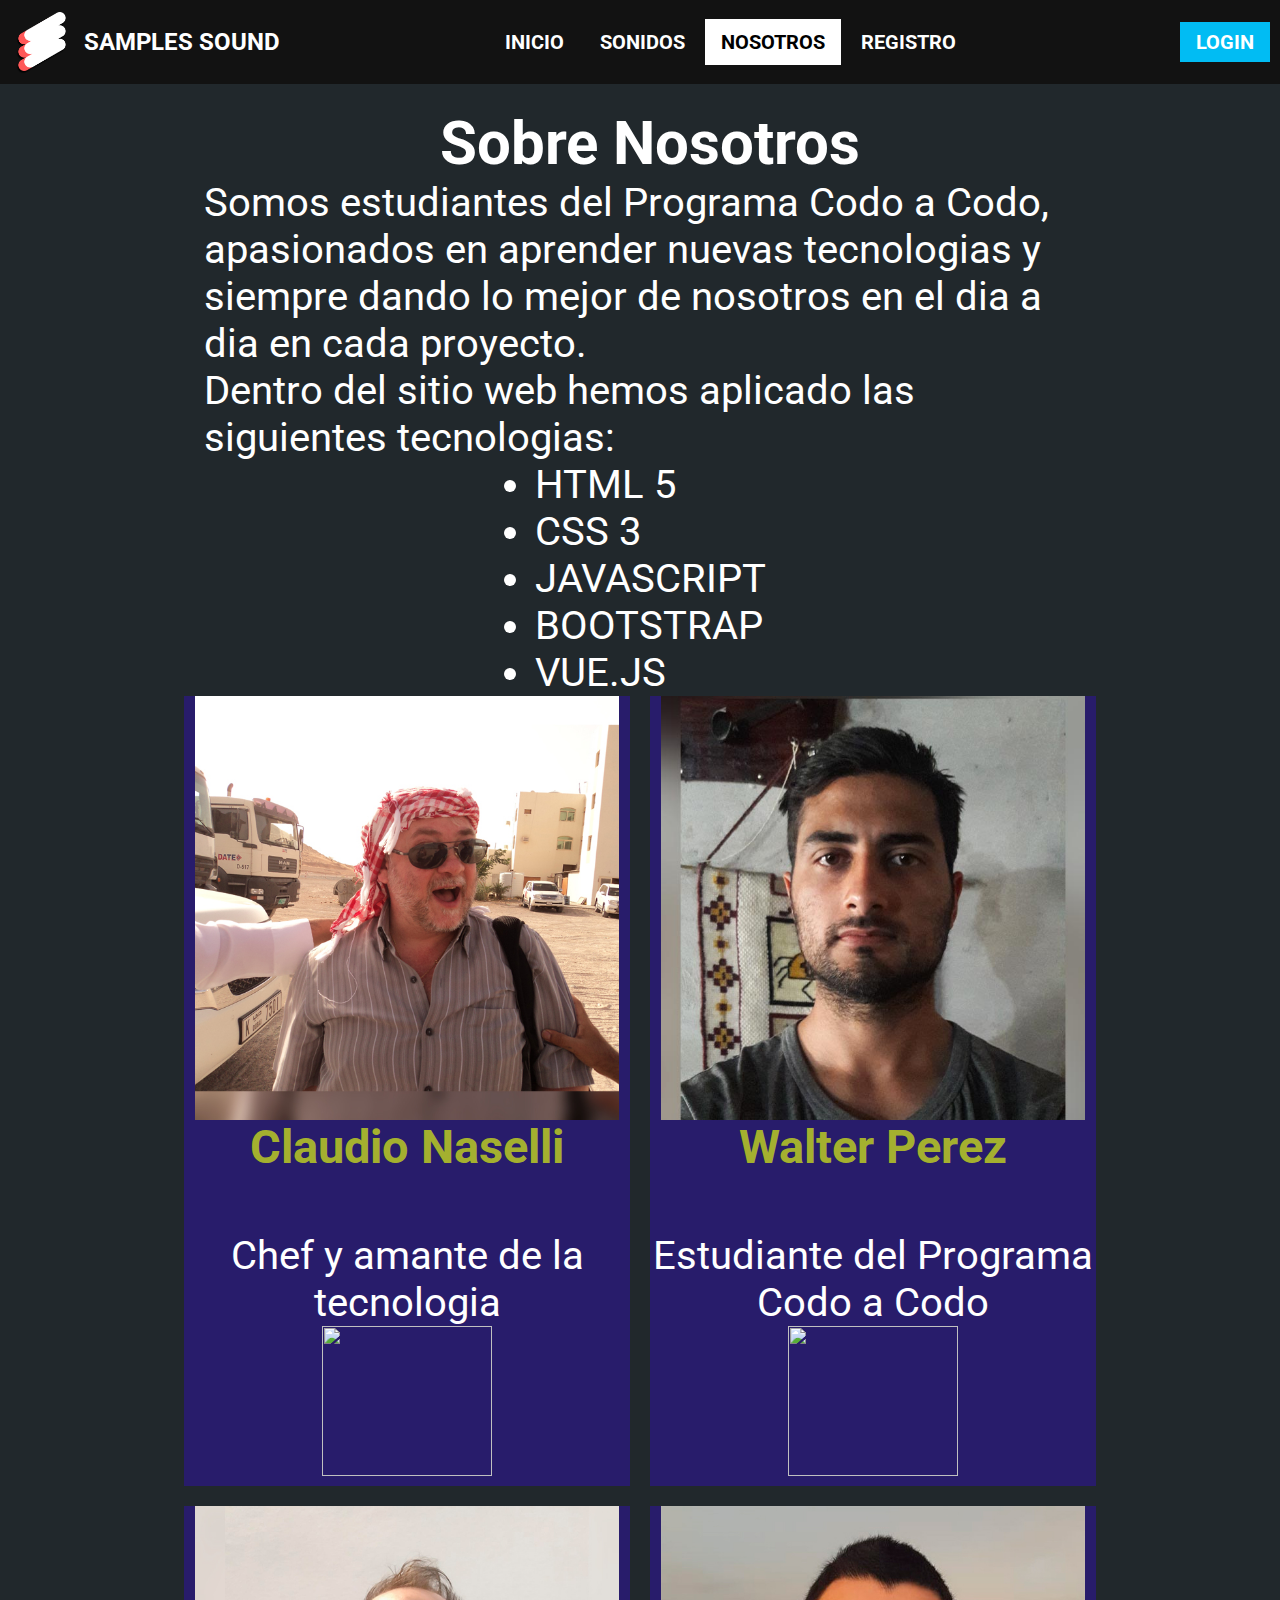
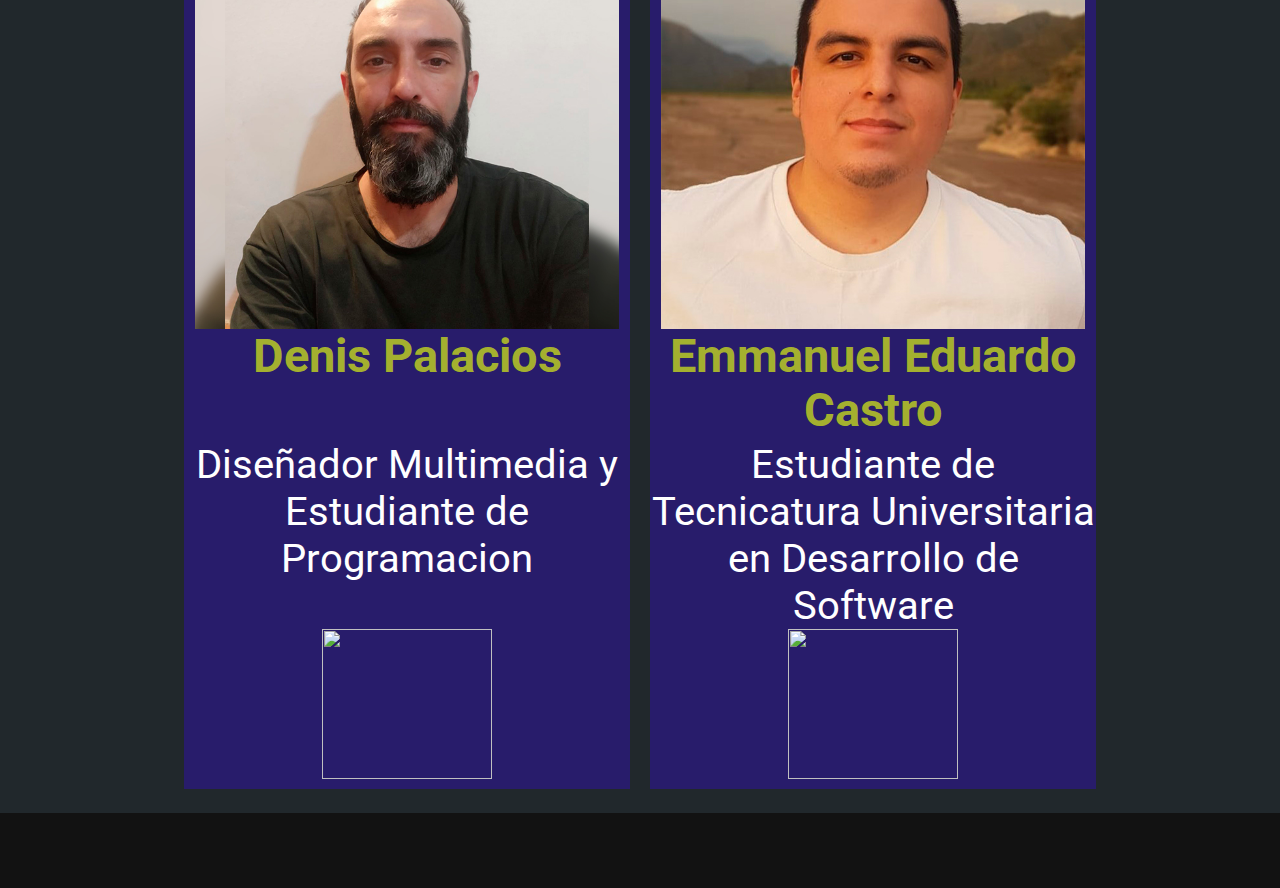
==== commit b51e30ac: "Agregado el menu login a todos los documentos html, tambien se elemino la clase .button del boton de" ====
--- a/nosotros.html
+++ b/nosotros.html
@@ -28,6 +28,18 @@
                 <a href="/nosotros.html" class="nav-link">Nosotros</a>
                 <a href="/registro.html" class="nav-link">Registro</a>
             </nav>
+            <div id="login">
+                <label for="hideShowLogin">Login</label>
+                <input type="checkbox" id="hideShowLogin">
+                <form id="user-login" action="">
+                  <label for="user-name">Nombre de usuario</label>
+                  <input type="text" name="user-name" id="user-name" autocomplete="off">
+                  <label for="user-password">Contraseña</label>
+                  <input type="password" name="user-password" id="user-password" autocomplete="off">
+                  <button type="submit" class="button">Iniciar sesion</button>
+                  <a href="/registro.html">Registrarse</a>
+                </form>
+              </div>
         </div>
         <div id="menu-secundario" class="displayNone">
             <a href="/index.html" class="logo">
--- a/styles.css
+++ b/styles.css
@@ -41,6 +41,7 @@
 }
 
 header {
+  position: relative;
   background-color: var(--header-bgColor);
 }
 
@@ -144,43 +145,59 @@
 
 /*FIN FOOTER DENIS*/
 /*Panel de usuario*/
-.user-panel {
-  display: flex;
-  justify-content: flex-start;
-  align-items: center;
-  background-color: var(--body-bgColor);
-  border-radius: 10px;
-  padding: 10px;
-}
-
-.user-info {
-  display: flex;
-  align-items: center;
-  margin-right: 10px;
-}
-
-.user-name {
-  /*Por culpa de bootstrap tengo que hacer esto*/
-  margin: 0;
-}
-
-.control {
-  height: 40px;
-  width: 80px;
-  border-radius: 10px;
-  border: 0;
-  font-weight: 500;
-}
-
-
-
-
+#login{
+  user-select: none;
+}
+#hideShowLogin{
+  display: none;
+}
+#hideShowLogin:checked+#user-login{
+  display: grid;
+}
+#user-login{
+  position: absolute;
+  top: 100%;
+  right: 0;
+  /*Se muestra cuando el checkbox hideShowLogin esta marcado--ver linea 153*/
+  display: none;
+  grid-template-columns: 1fr 1fr;
+  justify-items: center;
+  row-gap: 10px;
+  padding: 20px;
+  min-width: 250px;
+  max-width: 250px;
+  background-color: var(--header-bgColor);
+  border-radius: 2%;
+  filter: drop-shadow( 0 0 10px black);
+  z-index: 100;
+}
+#user-login>input,#user-login>label,#user-login>button,#user-login>a{
+  grid-column: 1/3;
+}
+#login>label,#user-login>button{
+  display: inline-block;
+  font-size: 20px;
+  padding: .5rem 1rem;
+  background-color: #01bcf3;
+  color: white;
+  font-weight: bold;
+}
+#user-login>button{
+  border:0 ;
+  border-radius: 4px;
+}
+#user-login a{
+  color: #01bcf3;
+}
 /*BREAKPOINTS*/
 @media screen and ( max-width:1024px){
   #menu-principal{
     display: grid;
     grid-template-columns: 1fr 1fr;
   }
+  #login{
+    justify-self: flex-end;
+  }
   .logo{
     grid-column: 1/3;
     justify-self: center;
@@ -190,10 +207,10 @@
   }
 }
 @media screen and (max-width: 800px) {
-  #menu-principal {
-    flex-direction: column;
-  }
-
+  #menu-principal{
+    grid-template-rows: repeat(2,1fr);
+    grid-template-columns: 1fr;
+  }
   #idfooter {
     font-size: 24px;
   }
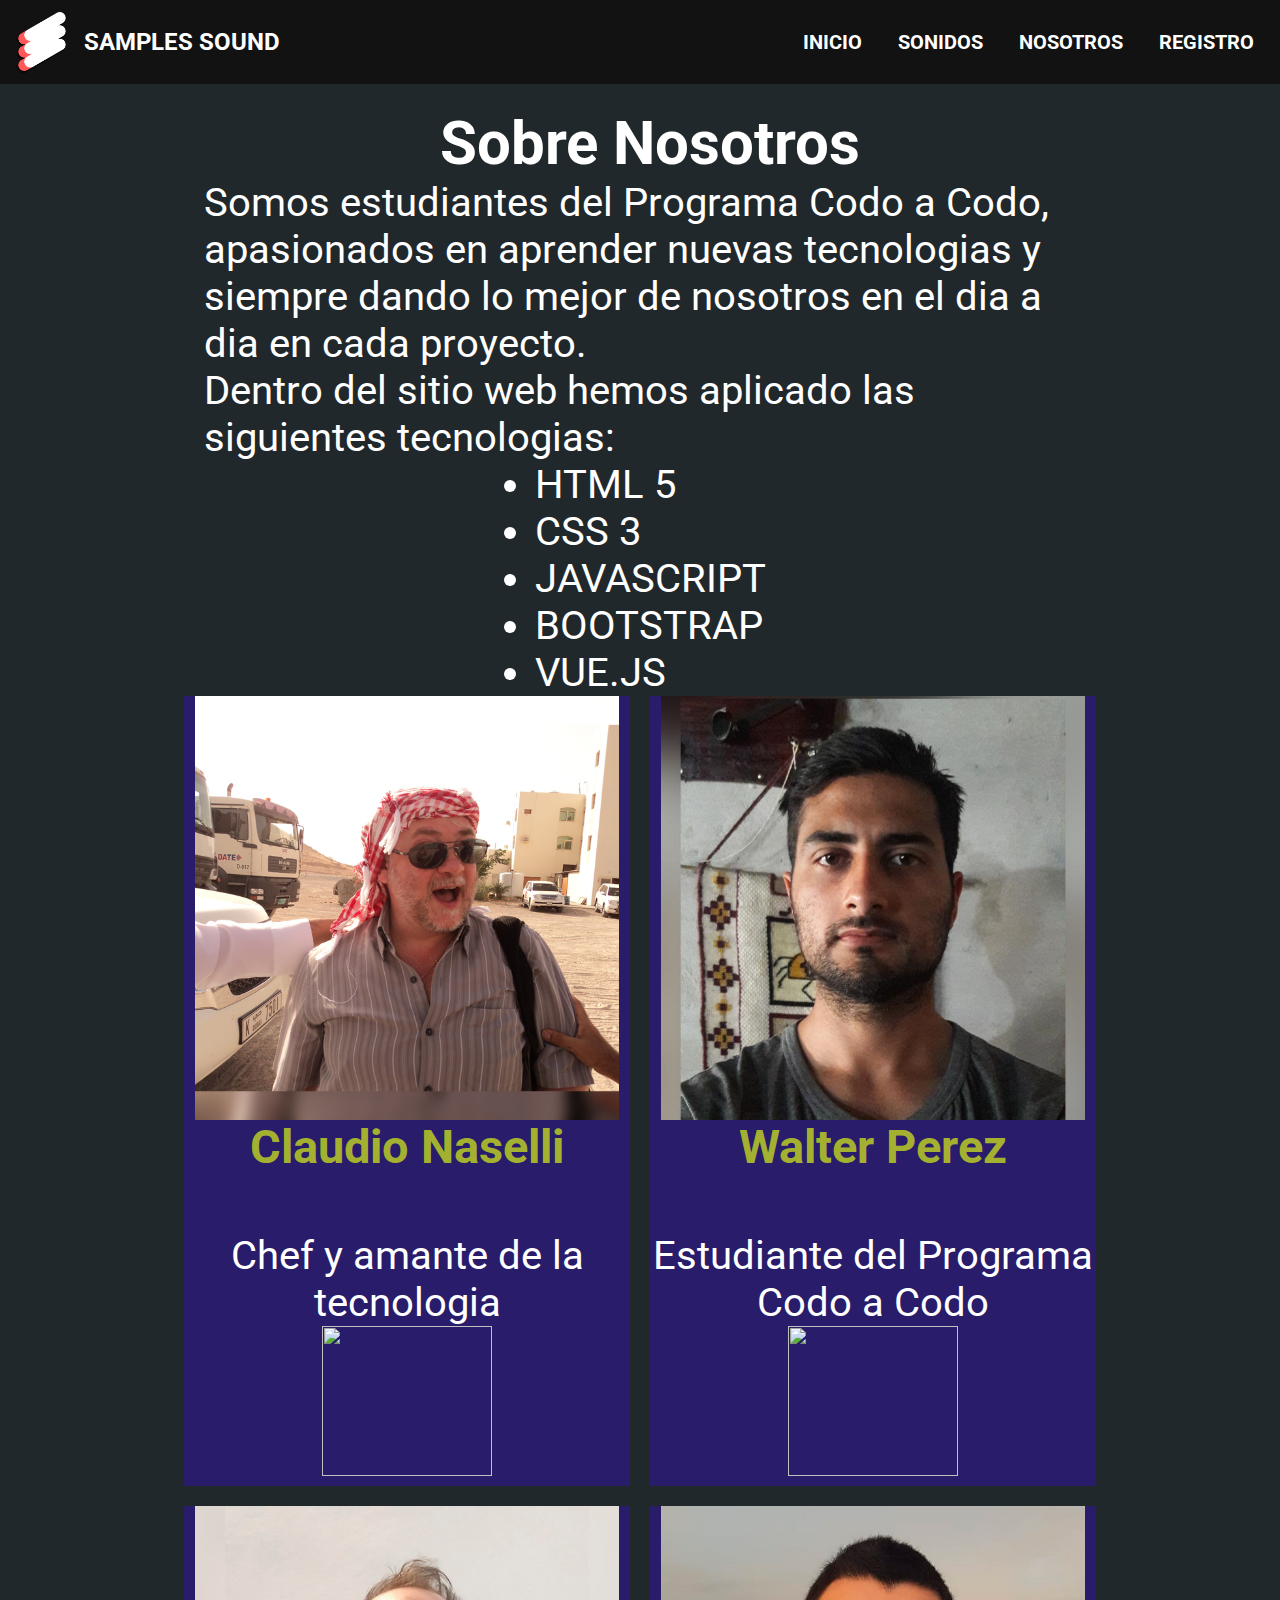
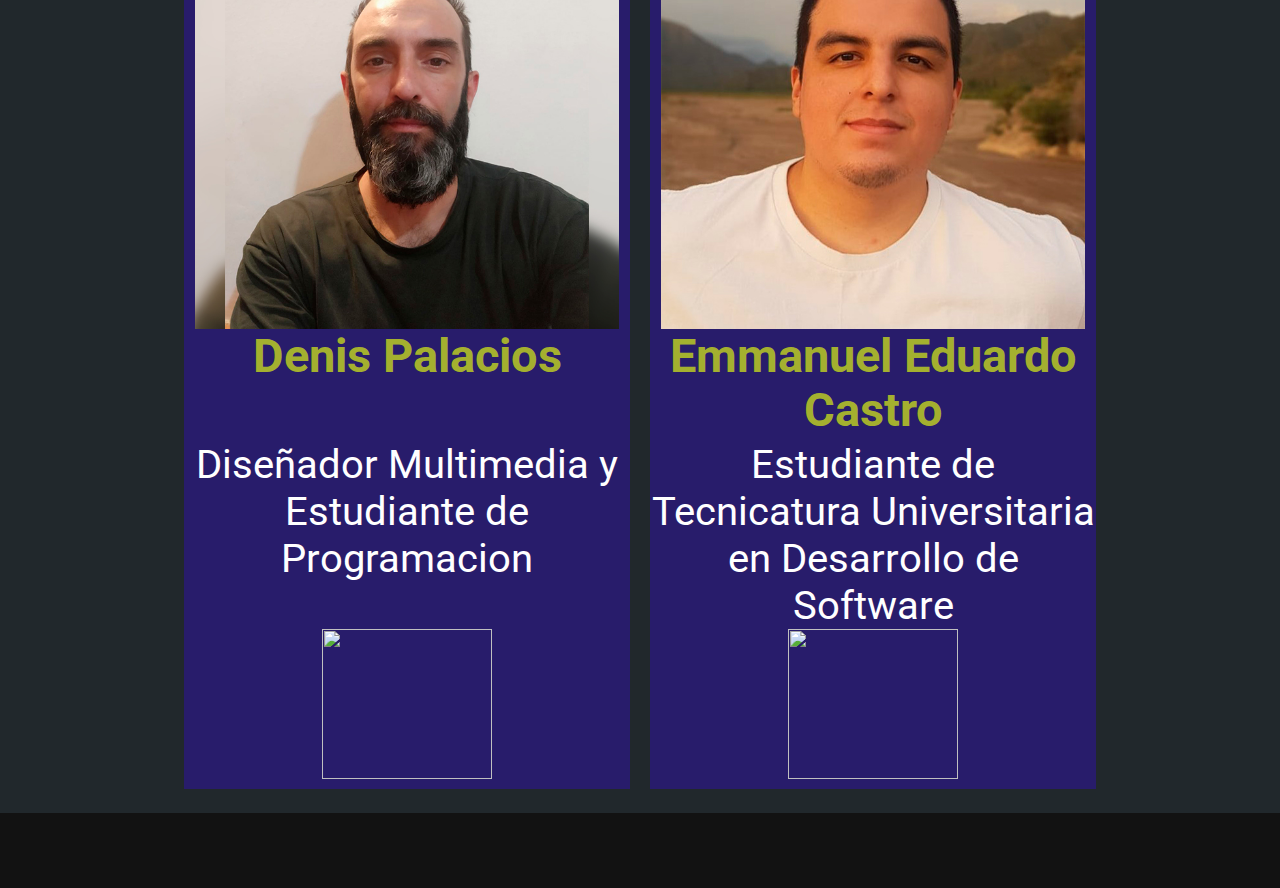
==== commit 75e62293: "Eliminado el div con clase .login, ahora se inserta con js en el menu-principal o menu-secundario se" ====
--- a/nosotros.html
+++ b/nosotros.html
@@ -28,18 +28,6 @@
                 <a href="/nosotros.html" class="nav-link">Nosotros</a>
                 <a href="/registro.html" class="nav-link">Registro</a>
             </nav>
-            <div id="login">
-                <label for="hideShowLogin">Login</label>
-                <input type="checkbox" id="hideShowLogin">
-                <form id="user-login" action="">
-                  <label for="user-name">Nombre de usuario</label>
-                  <input type="text" name="user-name" id="user-name" autocomplete="off">
-                  <label for="user-password">Contraseña</label>
-                  <input type="password" name="user-password" id="user-password" autocomplete="off">
-                  <button type="submit" class="button">Iniciar sesion</button>
-                  <a href="/registro.html">Registrarse</a>
-                </form>
-              </div>
         </div>
         <div id="menu-secundario" class="displayNone">
             <a href="/index.html" class="logo">
--- a/styles.css
+++ b/styles.css
@@ -147,6 +147,7 @@
 /*Panel de usuario*/
 #login{
   user-select: none;
+  line-height: 1.5;
 }
 #hideShowLogin{
   display: none;
@@ -173,6 +174,9 @@
 }
 #user-login>input,#user-login>label,#user-login>button,#user-login>a{
   grid-column: 1/3;
+  display: block;
+  line-height: 24px;
+  width: 100%;
 }
 #login>label,#user-login>button{
   display: inline-block;
@@ -182,6 +186,9 @@
   color: white;
   font-weight: bold;
 }
+#user-login>label{
+  margin: 0;
+}
 #user-login>button{
   border:0 ;
   border-radius: 4px;
